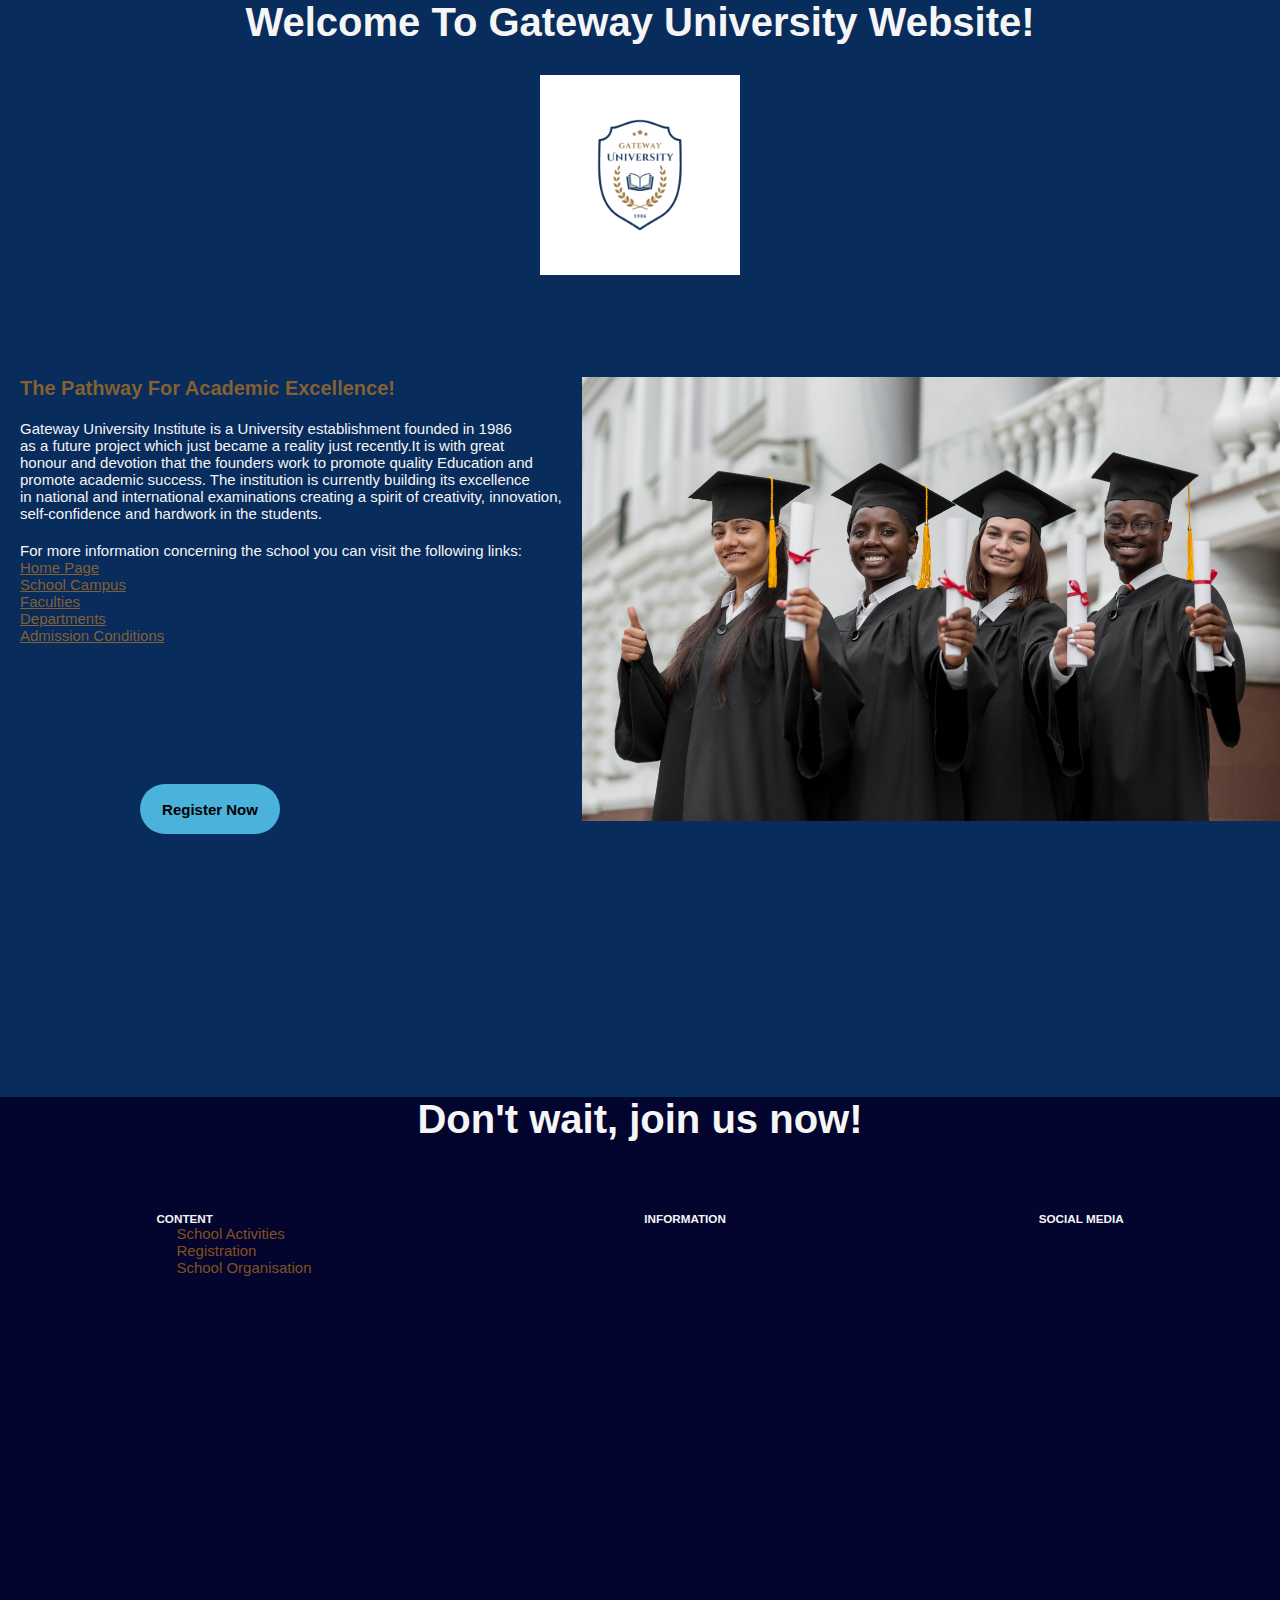
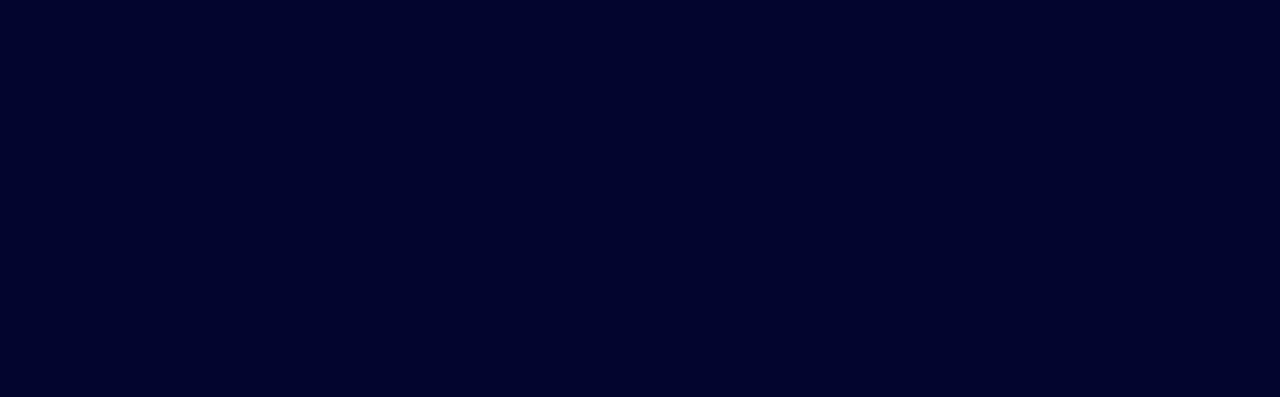
==== index.html @ 062a560d "Gateway1.0" ====
<!DOCTYPE html>
<html lang="en">
<head>
    <meta charset="UTF-8">
    <meta name="viewport" content="width=device-width, initial-scale=1.0">
    <title>Gateway University Institute</title>
    <link rel="stylesheet" href="./index.css">
</head>
<body>
    <center><h1 class="welcome">Welcome To Gateway University Website!</h1></center>
    <div class="logo"><center><img src="./assets/University Logo.png" alt="Gateway Logo" height="200px" style="margin-top: 3rem;"></center></div>
    <div class="presentation">
        <div class="Description">
            <h1 class="hello" style="margin-left: 2rem;">The Pathway For Academic Excellence!</h1>
            <p style="font-size: 1.5rem; margin-top:2rem; margin-left: 2rem;">Gateway University Institute is a University establishment founded in 1986 <br> as a future project which just became 
            a reality just recently.It is with great <br> honour and devotion that the founders work to promote quality Education and <br>
        promote academic success. The institution is currently building its excellence  <br> in national and international examinations
    creating a spirit of creativity, innovation, <br> self-confidence and hardwork in the students.</p>
            <p>For more information concerning the school you can visit the following links:</p>
            <ul>
                <li><a href="./index.html">Home Page</a></li>
                <li><a href="#">School Campus</a></li>
                <li><a href="./Faculty.html">Faculties</a></li>
                <li><a href="">Departments</a></li>
                <li><a href="./admissions.html">Admission Conditions</a></li>
            </ul>
            <button style="margin-top: 14rem; margin-left: 14rem; width:14rem; height:4rem; padding-bottom:5rem; font-weight:bold; border-radius:3rem;">
                <a href="./Registration.html" style="text-decoration:none;"><center>Register Now</center></a></button>
        </div>
        <div class="image" style="flex: 1;" ></div>   
    </div>
    <footer>
        <center><h1 class="welcome">Don't wait, join us now!</h1></center>
        <div class="footer">
            <div class="content">
                <h3>CONTENT</h3>
                <li><a href="#">School Activities</a></li>
                <li><a href="#">Registration</a></li>
                <li><a href="#">School Organisation</a></li>
                <li><a href=""></a></li>
            </div>
            <div class="information">
                <h3>INFORMATION</h3>
            </div>
            <div class="social_media">
                <h3>SOCIAL MEDIA</h3>
                <div class="links">
                    <div class="facebook"></div>
                    <div class="whatsapp"></div>
                    <div class="instagram"></div>
                    <div class="youtube"></div>
                    <div class="linkedin"></div>
                    <div class="tiktok"></div>
                    <div class="telegram"></div>
                    <div></div>
                </div>
            </div>
            
        </div>

    </footer>
</body>
</html>
---- index.css ----
:root{
    --link_color:rgba(221, 133, 17, 0.596);
    --text_color:  whitesmoke;
    --background_color:rgb(8, 44, 92);
    --secondary_color:rgb(74, 178, 219);

}
html{
    font-size: 10px;
}

*{
    margin: 0;
    border: 0;
    padding: 0;
}

body{
    width: 100vw;
    height: 100vh;
    font-family: 'Poppins',sans-serif;
    background-color: rgb(8, 44, 92);
    color: whitesmoke;
}

p{
    margin-top: 2rem;
    margin-left: 2rem;
    font-size: 1.5rem;
}

a{
    margin-top: 2rem;
    margin-left: 2rem;
    font-size: 1.5rem;
    color: var(--link_color);
    margin-top: 2rem;
}

li{
    list-style: none;
}

.content li a{
    text-decoration: none;
    margin-top: 2rem;
    margin-right: 2rem;
}

button{
    background-color: rgb(74, 178, 219);

}
button a{
    color: black;
}
button:hover{
    transform: scale(1.1);
    box-shadow: whitesmoke .3rem .3rem .6rem .6rem;
    color: var(--text_color);
    rotate: 10deg;
}

.logo img{
    background-repeat: no-repeat;
    background-position: center;
}

.hello{
    color: rgba(221, 133, 17, 0.596);
}

.presentation{
    display: flex;
    justify-content: center;
    margin-top: 10rem;
    gap:2rem;
    height: 80%;

}
.description{
    flex: 1;
    margin-top: 2rem;
}

.welcome{
    font-size: 4rem;
}

.image{
    background-image: url(./assets/medium-shot-colleagues-posing-together.jpg);
    background-size: contain;
    background-repeat: no-repeat;
    height: 100%;
}

footer{
    width: 100%;
    height: 100%;
    background-color: rgb(4, 5, 46)  ;
}

.footer{
    width: 100%;
    display: flex;
    justify-content: space-around;
    margin-top: 7rem;

}
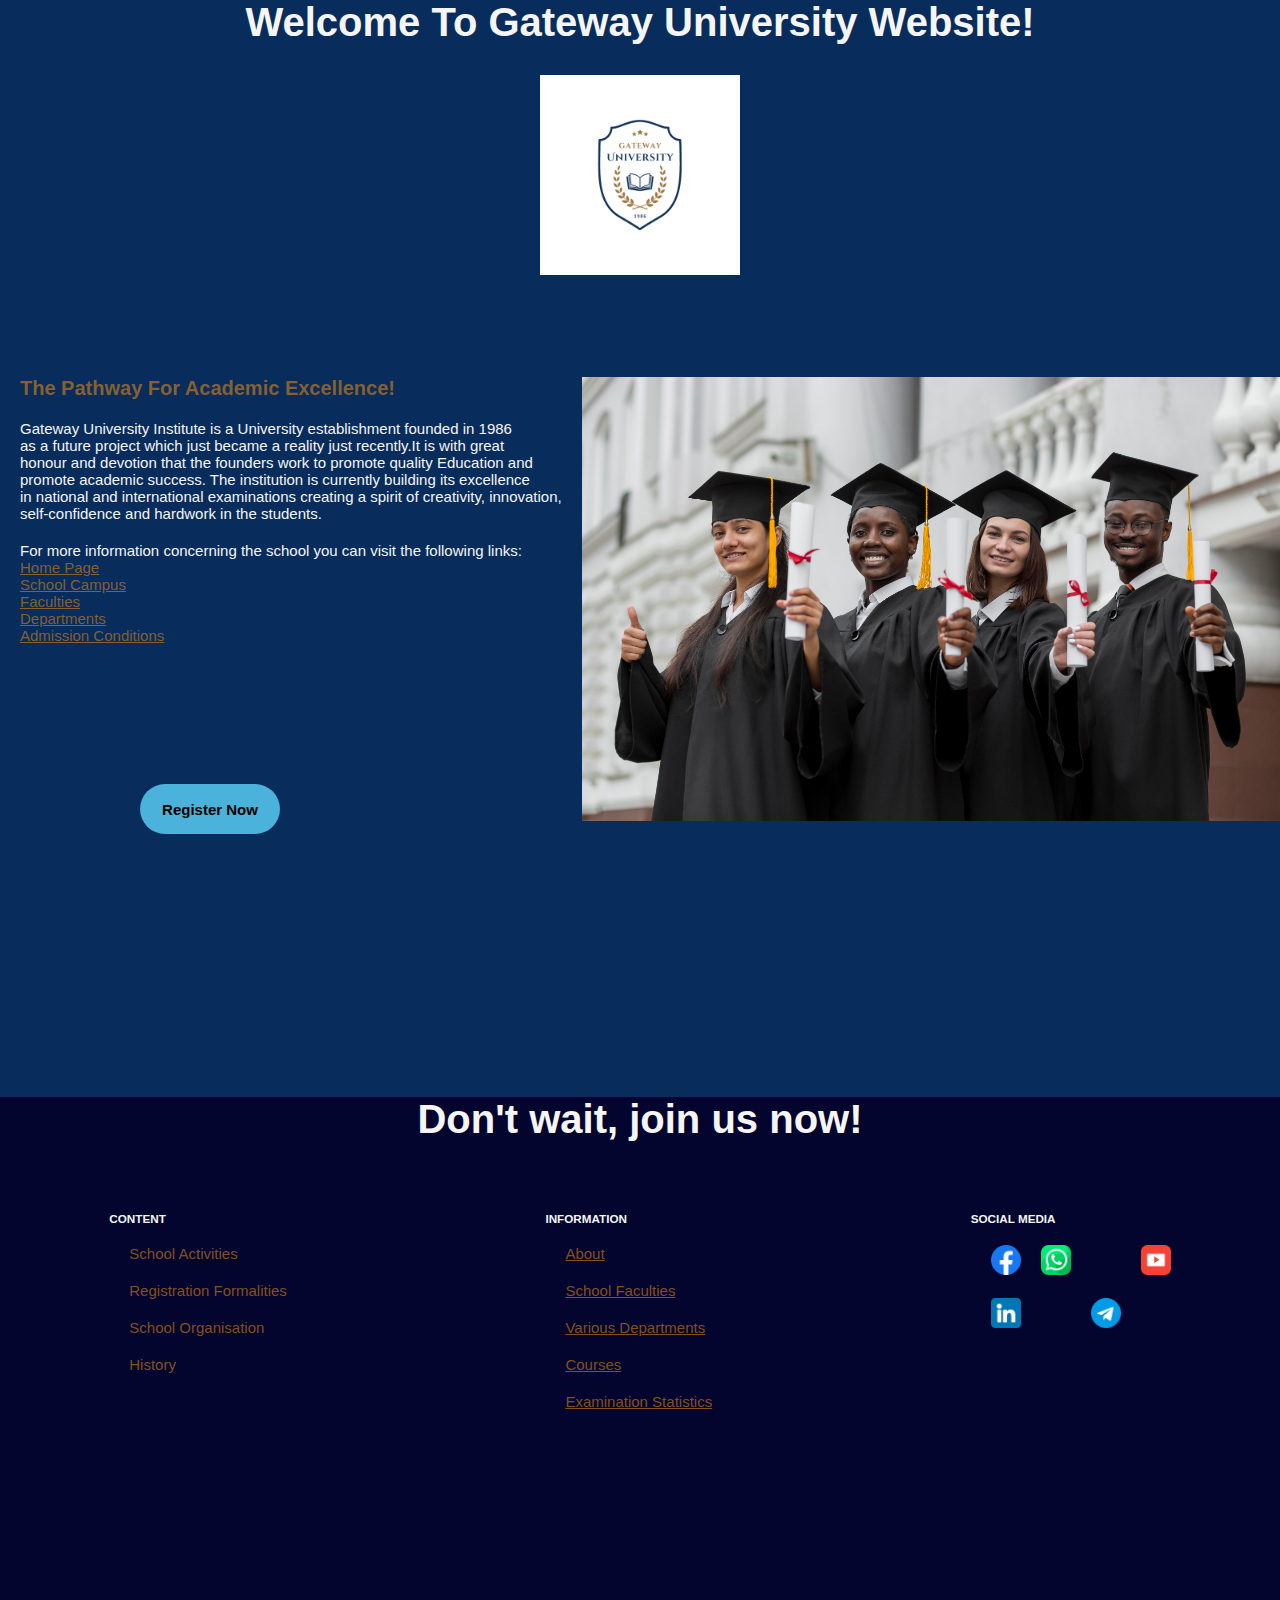
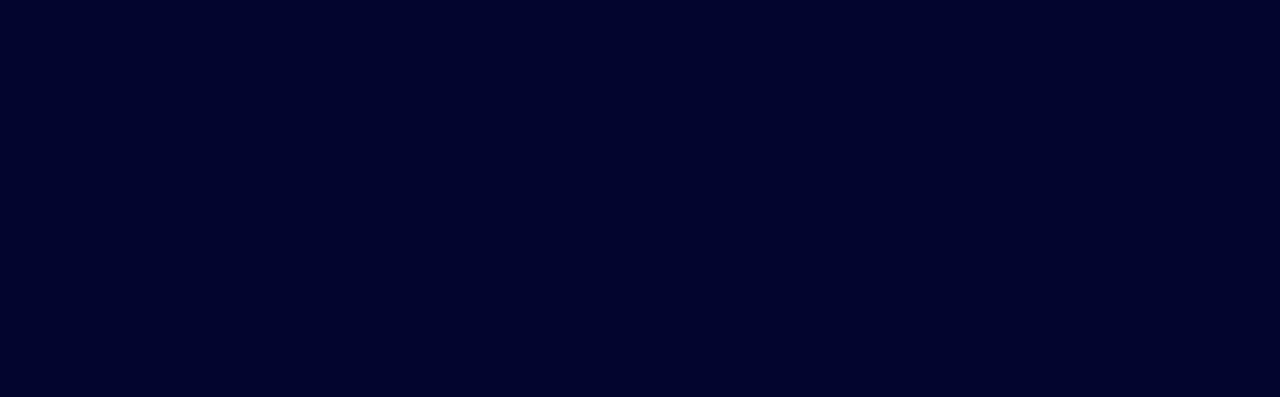
==== commit b79943c5: "version2.0" ====
--- a/index.html
+++ b/index.html
@@ -34,25 +34,45 @@
         <div class="footer">
             <div class="content">
                 <h3>CONTENT</h3>
-                <li><a href="#">School Activities</a></li>
-                <li><a href="#">Registration</a></li>
-                <li><a href="#">School Organisation</a></li>
-                <li><a href=""></a></li>
+                <ul>
+                    <li><a href="#">School Activities</a></li>
+                    <li><a href="#">Registration Formalities</a></li>
+                    <li><a href="#">School Organisation</a></li>
+                    <li><a href="#">History</a></li>
+                </ul>
+                
             </div>
             <div class="information">
                 <h3>INFORMATION</h3>
+                <ul>
+                    <li><a href="#">About</a></li>
+                    <li><a href="#">School Faculties</a></li>
+                    <li><a href="#">Various Departments</a></li>
+                    <li><a href="#">Courses</a></li>
+                    <li><a href="#">Examination Statistics</a></li>
+                </ul>
             </div>
             <div class="social_media">
                 <h3>SOCIAL MEDIA</h3>
-                <div class="links">
-                    <div class="facebook"></div>
-                    <div class="whatsapp"></div>
+                <div class="links" style="display: grid; grid-template-rows:repeat(4,1fr); grid-template-columns:repeat(4,1fr)">
+                    <div class="facebook">
+                        <a href="#"><img src="./assets/facebook_5968764.png" alt="facebook" height="30px" style="margin-top: 2rem;"></a>
+                    </div>
+                    <div class="whatsapp">
+                        <a href="#"><img src="./assets/whatsapp_2504957.png" alt="whatsapp logo" height="30px" style="margin-top: 2rem;"></a>
+                    </div>
                     <div class="instagram"></div>
-                    <div class="youtube"></div>
-                    <div class="linkedin"></div>
+                    <div class="youtube">
+                        <a href="#"><img src="./assets/social_13051774.png" alt="youtube logo" height="30px" style="margin-top: 2rem;"></a>
+                    </div>
+                    <div class="linkedin">
+                        <a href="#"><img src="./assets/linkedin_3536505.png" alt="linkedin logo" height="30px" style="margin-top: 2rem;"></a>
+                    </div>
                     <div class="tiktok"></div>
-                    <div class="telegram"></div>
-                    <div></div>
+                    <div class="telegram">
+                        <a href="#"><img src="./assets/telegram_2111646.png" alt="telegram logo" height="30px" style="margin-top: 2rem;"></a>
+                    </div>
+                    <div class="twitter"></div>
                 </div>
             </div>
             
--- a/index.css
+++ b/index.css
@@ -37,15 +37,7 @@
     margin-top: 2rem;
 }
 
-li{
-    list-style: none;
-}
 
-.content li a{
-    text-decoration: none;
-    margin-top: 2rem;
-    margin-right: 2rem;
-}
 
 button{
     background-color: rgb(74, 178, 219);
@@ -108,3 +100,14 @@
 
 }
 
+.footer li{
+    list-style: none;
+    margin-top: 2rem;
+    margin-right: 4rem;
+}
+
+.content li a{
+    text-decoration: none;
+    
+}
+
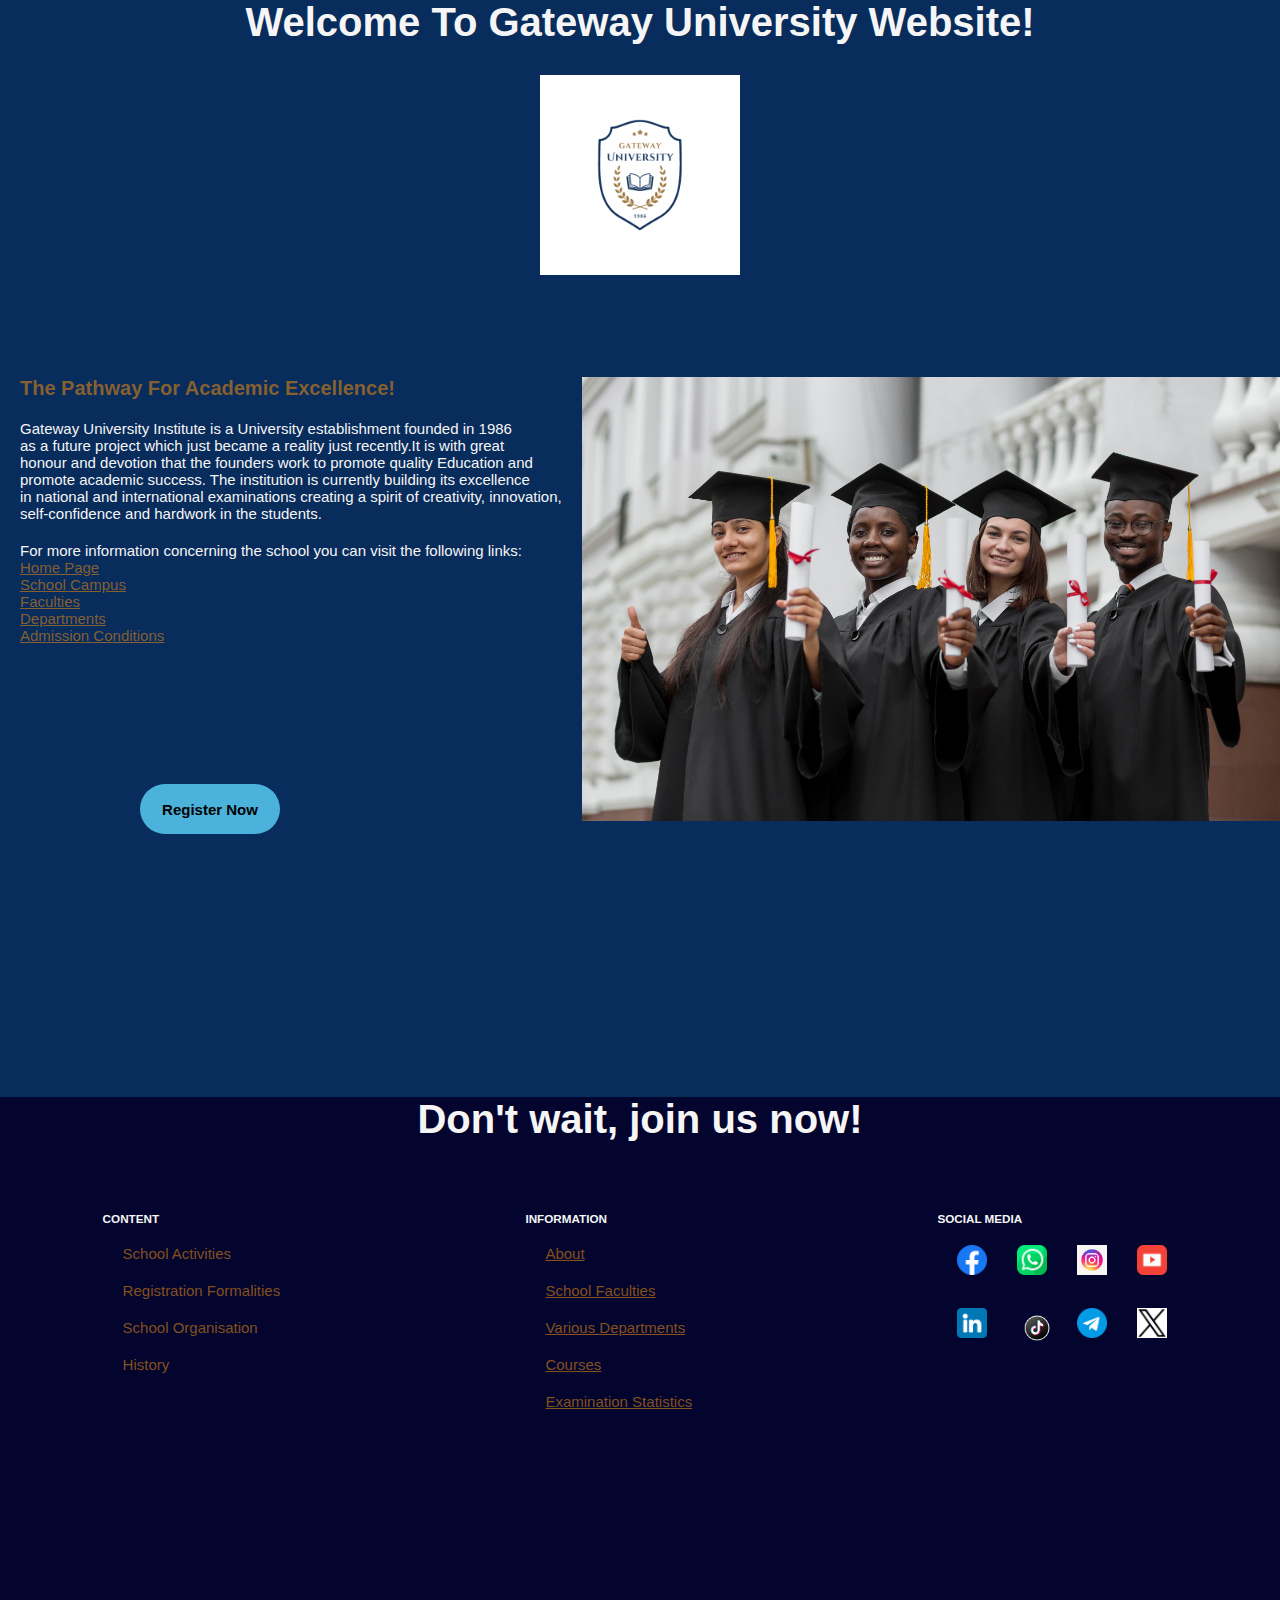
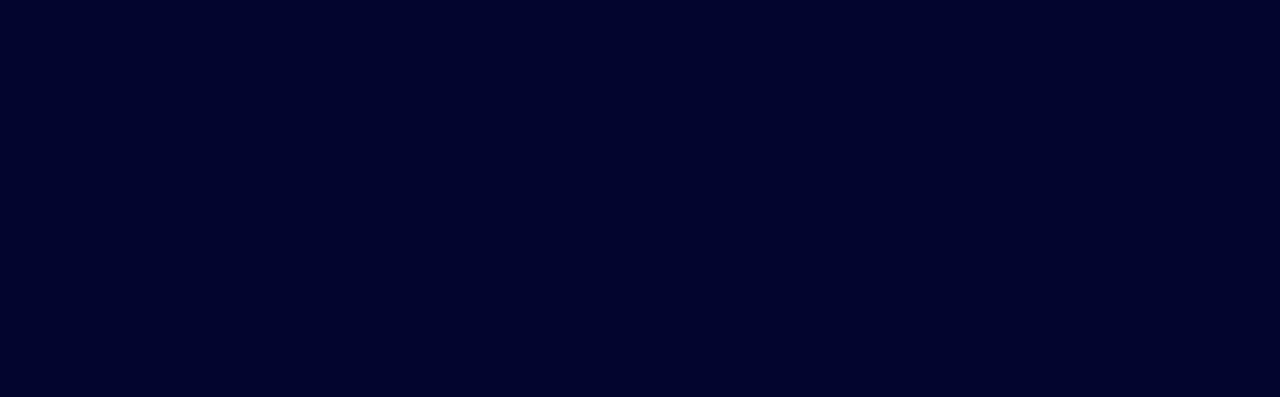
==== commit 0b73ff07: "version 3.0" ====
--- a/index.html
+++ b/index.html
@@ -56,23 +56,29 @@
                 <h3>SOCIAL MEDIA</h3>
                 <div class="links" style="display: grid; grid-template-rows:repeat(4,1fr); grid-template-columns:repeat(4,1fr)">
                     <div class="facebook">
-                        <a href="#"><img src="./assets/facebook_5968764.png" alt="facebook" height="30px" style="margin-top: 2rem;"></a>
+                        <a href="https://www.facebook.com/"><img src="./assets/facebook_5968764.png" alt="facebook" height="30px" style="margin-top: 2rem;"></a>
                     </div>
                     <div class="whatsapp">
-                        <a href="#"><img src="./assets/whatsapp_2504957.png" alt="whatsapp logo" height="30px" style="margin-top: 2rem;"></a>
+                        <a href="https://www.whatsapp.com/"><img src="./assets/whatsapp_2504957.png" alt="whatsapp logo" height="30px" style="margin-top: 2rem;"></a>
                     </div>
-                    <div class="instagram"></div>
+                    <div class="instagram">
+                        <a href="https://www.instagram.com/"><img src="./assets/instagram.jpg" alt="instagram logo" height="30px" style="margin-top: 2rem;"></a>
+                    </div>
                     <div class="youtube">
-                        <a href="#"><img src="./assets/social_13051774.png" alt="youtube logo" height="30px" style="margin-top: 2rem;"></a>
+                        <a href=""><img src="./assets/social_13051774.png" alt="youtube logo" height="30px" style="margin-top: 2rem;"></a>
                     </div>
                     <div class="linkedin">
                         <a href="#"><img src="./assets/linkedin_3536505.png" alt="linkedin logo" height="30px" style="margin-top: 2rem;"></a>
                     </div>
-                    <div class="tiktok"></div>
+                    <div class="tiktok">
+                        <a href="#"><img src="./assets/tiktok.png" alt="tiktok logo" height="40px" style="margin-top: 2rem;"></a>
+                    </div>
                     <div class="telegram">
                         <a href="#"><img src="./assets/telegram_2111646.png" alt="telegram logo" height="30px" style="margin-top: 2rem;"></a>
                     </div>
-                    <div class="twitter"></div>
+                    <div class="twitter">
+                        <a href="#"><img src="./assets/twitterx.png" alt="twitter-x logo" height="30px" style="margin-top: 2rem; background-color:white;"></a>
+                    </div>
                 </div>
             </div>
             
--- a/index.css
+++ b/index.css
@@ -111,3 +111,4 @@
     
 }
 
+
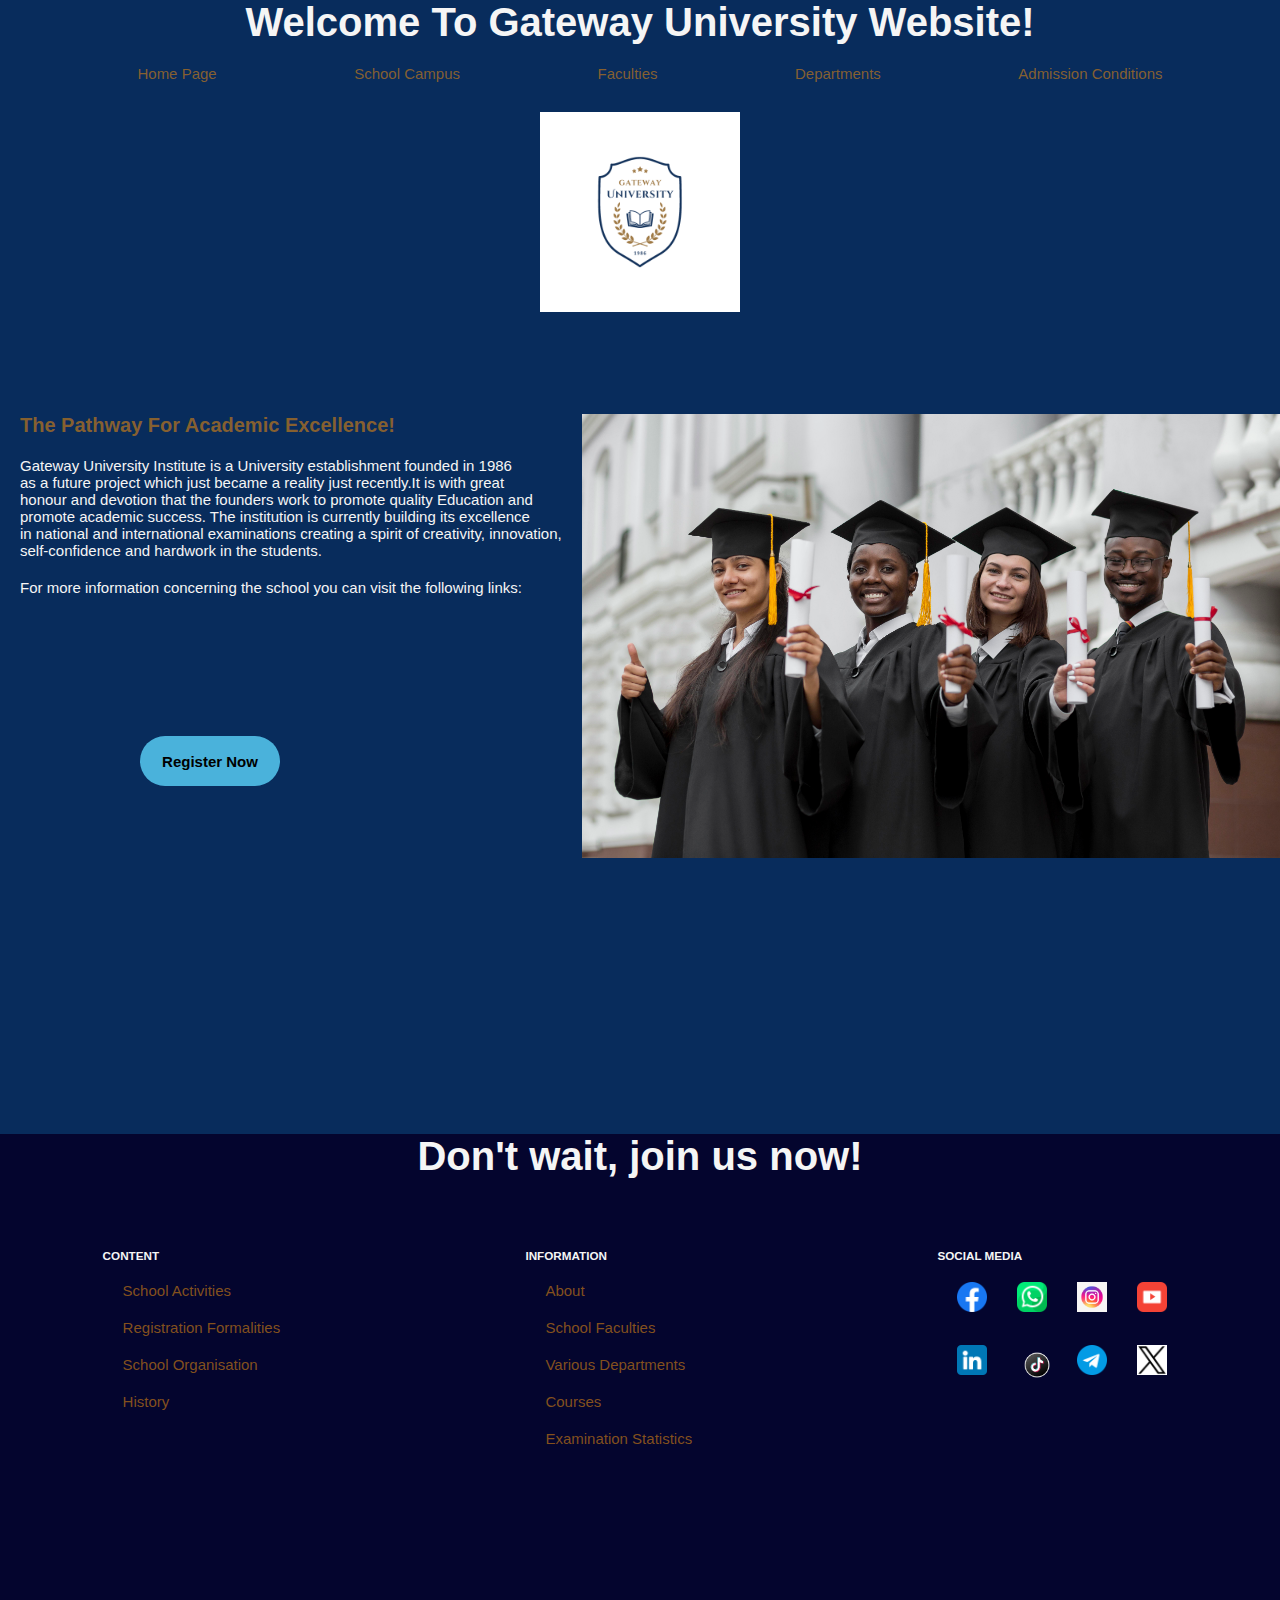
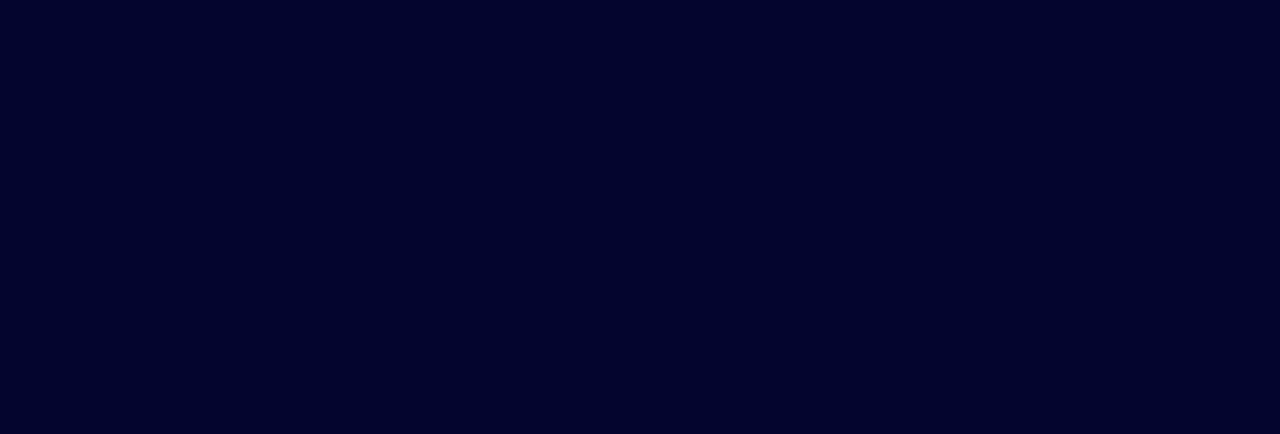
==== commit 92c20339: "version4.0" ====
--- a/index.html
+++ b/index.html
@@ -8,6 +8,15 @@
 </head>
 <body>
     <center><h1 class="welcome">Welcome To Gateway University Website!</h1></center>
+    <nav>
+        <ul>
+            <li><a href="./index.html">Home Page</a></li>
+            <li><a href="./campus.html">School Campus</a></li>
+            <li><a href="./Faculty.html">Faculties</a></li>
+            <li><a href="">Departments</a></li>
+            <li><a href="./admissions.html">Admission Conditions</a></li>
+        </ul>
+    </nav>
     <div class="logo"><center><img src="./assets/University Logo.png" alt="Gateway Logo" height="200px" style="margin-top: 3rem;"></center></div>
     <div class="presentation">
         <div class="Description">
@@ -17,13 +26,7 @@
         promote academic success. The institution is currently building its excellence  <br> in national and international examinations
     creating a spirit of creativity, innovation, <br> self-confidence and hardwork in the students.</p>
             <p>For more information concerning the school you can visit the following links:</p>
-            <ul>
-                <li><a href="./index.html">Home Page</a></li>
-                <li><a href="#">School Campus</a></li>
-                <li><a href="./Faculty.html">Faculties</a></li>
-                <li><a href="">Departments</a></li>
-                <li><a href="./admissions.html">Admission Conditions</a></li>
-            </ul>
+         
             <button style="margin-top: 14rem; margin-left: 14rem; width:14rem; height:4rem; padding-bottom:5rem; font-weight:bold; border-radius:3rem;">
                 <a href="./Registration.html" style="text-decoration:none;"><center>Register Now</center></a></button>
         </div>
@@ -45,7 +48,7 @@
             <div class="information">
                 <h3>INFORMATION</h3>
                 <ul>
-                    <li><a href="#">About</a></li>
+                    <li><a href="./index.html">About</a></li>
                     <li><a href="#">School Faculties</a></li>
                     <li><a href="#">Various Departments</a></li>
                     <li><a href="#">Courses</a></li>
@@ -65,7 +68,7 @@
                         <a href="https://www.instagram.com/"><img src="./assets/instagram.jpg" alt="instagram logo" height="30px" style="margin-top: 2rem;"></a>
                     </div>
                     <div class="youtube">
-                        <a href=""><img src="./assets/social_13051774.png" alt="youtube logo" height="30px" style="margin-top: 2rem;"></a>
+                        <a href="https://www.youtube.com/"><img src="./assets/social_13051774.png" alt="youtube logo" height="30px" style="margin-top: 2rem;"></a>
                     </div>
                     <div class="linkedin">
                         <a href="#"><img src="./assets/linkedin_3536505.png" alt="linkedin logo" height="30px" style="margin-top: 2rem;"></a>
--- a/index.css
+++ b/index.css
@@ -21,6 +21,27 @@
     font-family: 'Poppins',sans-serif;
     background-color: rgb(8, 44, 92);
     color: whitesmoke;
+}
+
+nav{
+    width: 100%;
+    display: flex;
+    justify-content: center;
+    margin-top: 2rem;
+}
+
+nav ul{
+    width: 100%;
+    display: flex;
+    justify-content: space-evenly;
+}
+
+nav ul li{
+    list-style: none;
+}
+
+a{
+    text-decoration: none;
 }
 
 p{
